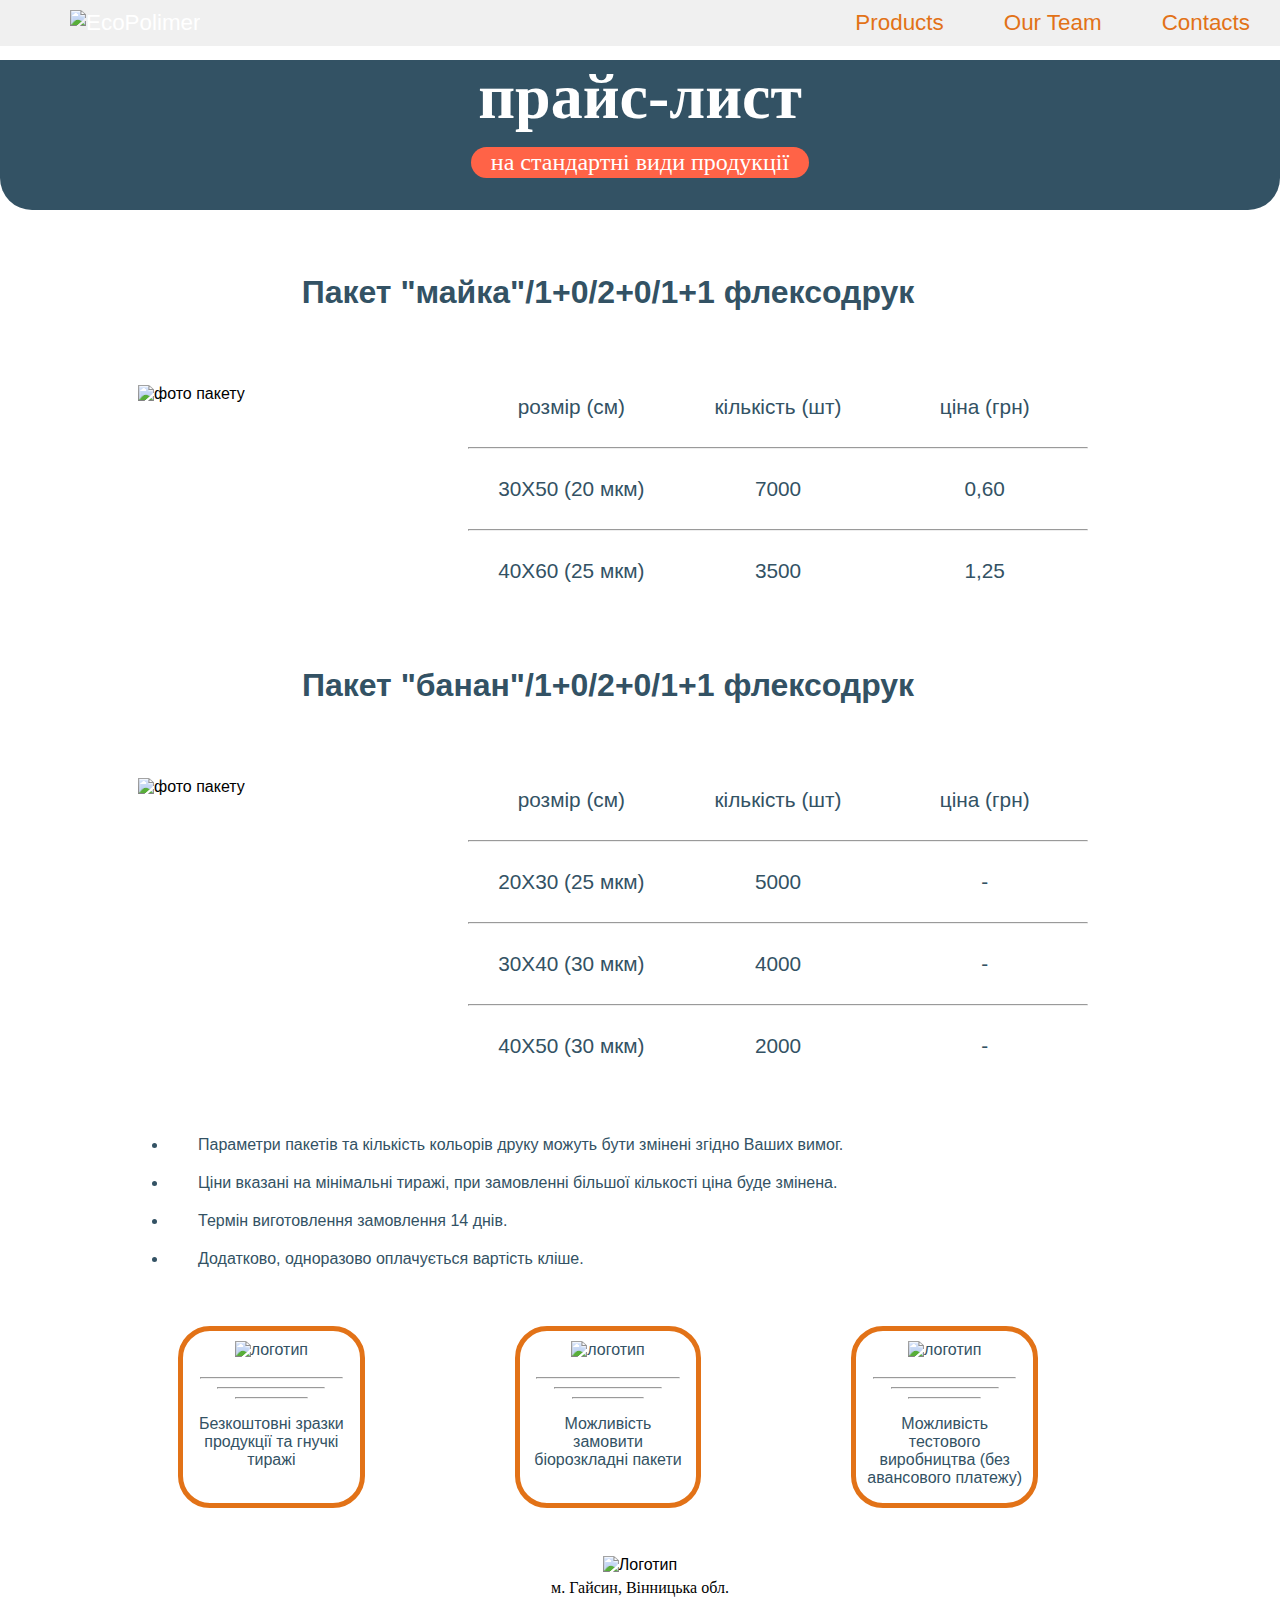
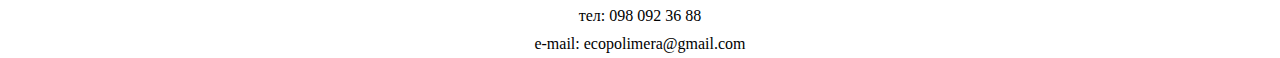
==== Index.html @ 990037f7 "Add files via upload" ====
<!DOCTYPE html>
<html lang="en">

<head>
    <meta charset="UTF-8">
    <meta name="viewport" content="width=device-width, initial-scale=1.0">
    <title>EcoPolimer</title>
    <link rel="stylesheet" type="text/css" href="./style.css">
</head>

<body>

    <!-- Навігація -->

    <nav class="navbar sticky">
        <ul class="main-nav">
            <li><img src="img/eco.png" alt="EcoPolimer"></li>
            <li class="push"><a href="">Products</a></li>
            <li><a href="">Our Team</a></li>
            <li><a href="">Contacts</a></li>
          </ul>
    </nav>

    <!-- Прайс лист -->

    <div class="container">
        <h1>прайс-лист</h1>
        <h2><span> на стандартні види продукції </span></h2>
    </div>

    <!-- Пакет "Майка" -->

    <div class="container2">    
        <h3>Пакет "майка"/1+0/2+0/1+1 флексодрук</h3>
        <div class="grid-wrapper">
            <div class="paket"><img src="img/bio.png" alt="фото пакету"></div>
            <div class="calc">
                <div class="zone">
                    <ul class="sheet">
                        <li class="row">розмір (см)</li>
                        <li class="row">кількість (шт)</li>
                        <li class="row">ціна (грн)</li>
                    </ul>
                </div>
                <hr>
                <div class="zone">
                    <ul class="sheet">
                        <li class="row">30X50 (20 мкм)</li>
                        <li class="row">7000</li>
                        <li class="row">0,60</li>
                    </ul>
                </div>
                <hr>
                <div class="zone">
                    <ul class="sheet">
                        <li class="row">40X60 (25 мкм)</li>
                        <li class="row">3500</li>
                        <li class="row">1,25</li>
                    </ul>
                </div>    
            </div>
        </div>
       

    <!-- Пакет "Банан" -->
        
        <h3>Пакет "банан"/1+0/2+0/1+1 флексодрук</h3>
        <div class="grid-wrapper">
            <div class="paket"><img src="img/nova.png" alt="фото пакету"></div>
            <div class="calc">
                <div class="zone">
                    <ul class="sheet">
                        <li class="row">розмір (см)</li>
                        <li class="row">кількість (шт)</li>
                        <li class="row">ціна (грн)</li>
                    </ul>
                </div>
                <hr>
                <div class="zone">
                    <ul class="sheet">
                        <li class="row">20X30 (25 мкм)</li>
                        <li class="row">5000</li>
                        <li class="row">-</li>
                    </ul>
                </div>
                <hr>
                <div class="zone">
                    <ul class="sheet">
                        <li class="row">30X40 (30 мкм)</li>
                        <li class="row">4000</li>
                        <li class="row">-</li>
                    </ul>
                </div>
                <hr>
                <div class="zone">
                    <ul class="sheet">
                        <li class="row">40X50 (30 мкм)</li>
                        <li class="row">2000</li>
                        <li class="row">-</li>
                    </ul>
                </div>    
            </div>
        </div>     
    </div>

    <!-- Інфо -->

    <div class="cont4">
        <ul class="list">
            <li>Параметри пакетів та кількість кольорів друку можуть бути змінені згідно Ваших вимог.</li>
            <li>Ціни вказані на мінімальні тиражі, при замовленні більшої кількості ціна буде змінена.</li>
            <li>Термін виготовлення замовлення 14 днів.</li>
            <li>Додатково, одноразово оплачується вартість кліше.</li>
        </ul>
    </div>

    <div class="container3">
        <div class="grid-wrapper2">
            <div class="grid">
                <img src="img/logo1.png" alt="логотип">
                <hr class="hr1">
                <hr class="hr2">
                <hr class="hr3">
                <p>Безкоштовні зразки продукції та гнучкі тиражі</p>
            </div>
            <div class="grid">
                <img src="img/logo2.png" alt="логотип">
                <hr class="hr1">
                <hr class="hr2">
                <hr class="hr3">
                <p>Можливість замовити біорозкладні пакети</p>
            </div>
            <div class="grid">
                <img src="img/logo3.png" alt="логотип">
                <hr class="hr1">
                <hr class="hr2">
                <hr class="hr3">
                <p>Можливість тестового виробництва (без авансового платежу)</p>
            </div>
        </div>
    </div>

    <footer class="footer">
        <img id="logo" src="img/ecoeco.png" alt="Логотип">
        <p>м. Гайсин, Вінницька обл.</p>
        <p>тел: 098 092 36 88</p>
        <p>e-mail: ecopolimera@gmail.com</p>
    </footer>

</body>
</html>
---- style.css ----
body {
    margin: 0;
    font-family: Arial, Helvetica, sans-serif;
    /* background: url(img/back.png) no-repeat center center fixed;
    background-size: cover; */
}

.main-nav {
    display: flex;
    list-style: none;
    font-size: 0.7em;
    margin: 0;
    justify-content: center;
    align-items: center;
}

.sticky {
    position: fixed;
    top: 0;
    width: 100%;
}

li > img {
    width: 200px;
}

.push {
    margin-left: auto;
}

li {
    padding: 10px 30px;
}

a {
    color: #e27217;
    text-decoration: none;    
}

.navbar {
    cursor: pointer;
    color:#FFF;
    font-size:2em;
    /* border-radius:4px;
    border:1px solid #bbb; */
    transition: all 0.3s linear;
    background-color: rgb(240, 240, 240);
}

@media only screen and (max-width: 800px) {
    .main-nav {
        font-size: 0.5em;
        padding: 0;
    }
}

/* ПАКЕТИ МАЙКА, БАНАН */

.container {    
    background-color:#335264;
    color: white;
    text-align: center;
    margin-top: 60px;
    padding-bottom: 2em;
    border-bottom-right-radius: 2em;
    border-bottom-left-radius: 2em;
}

.container2, .container3, .cont4{
    margin-right:15%;
    margin-left: 10%;
    margin-bottom: 3em;
}

.container3 {
    padding: 0 50px;
}

.sheet {
    display: flex;
    list-style: none;
    font-size: 1em;
    margin: 0;
    text-align: center;
    color:#335264;
    padding: 0;
}

.row {
    width: 33%;
    padding: 20px 10px;
    font-size: 1.3em;
}

h3 {
    font-size: 2em;
    text-align: center;
    color: #335264;
    margin: 2em 0;
}

h1 {
    font-family: cursive;
    font-size: 4em;
    margin-top: 0;
    margin-bottom: 0.2em;
}

h2 {
    font-family: cursive;
    font-weight: 300;
    background-color: tomato;
    width: fit-content;
    margin: auto;
    padding: 2px 20px;
    border-radius: 1em;
}

.grid-wrapper {
    display: grid;
    grid-gap: 30px;
    grid-template-columns: 1fr 2fr;
}

.paket > img{
    width: 250px;
}

.paket {
    padding: 10px;
}

/* LIST */

.list > li{
    color: #335264;    
}

.grid-wrapper2 {
    display: grid;
    grid-gap: 150px;
    grid-template-columns: 1fr 1fr 1fr;    
    text-align: center;
}

.grid {
    border: #e27217 solid 5px;
    border-radius: 2em;
    text-align: center;
    color: #335264;

}

.grid > img {
    padding: 10px;
    height: 40px;
}

.grid p {
    padding: 0 10px;
}

.hr1 {
    width: 80%;
}

.hr2 {
    width: 60%;
}

.hr3 {
    width: 40%;
}



/* FOOTER */
footer {
    text-align: center;
    margin: 0;
}

footer p {
    margin: 0;
    padding: 5px;
    font-family: cursive;
}

#logo {
    width: 300px;
}

@media only screen and (max-width: 1200px) {
    .grid-wrapper2 {
        grid-gap: 100px;
    }
}

@media only screen and (max-width: 1000px) {
    .grid-wrapper2 {
        grid-gap: 50px;
    }
}

@media only screen and (max-width: 800px) {
    .grid-wrapper2 {
        grid-template-columns: 1fr;
    }
}
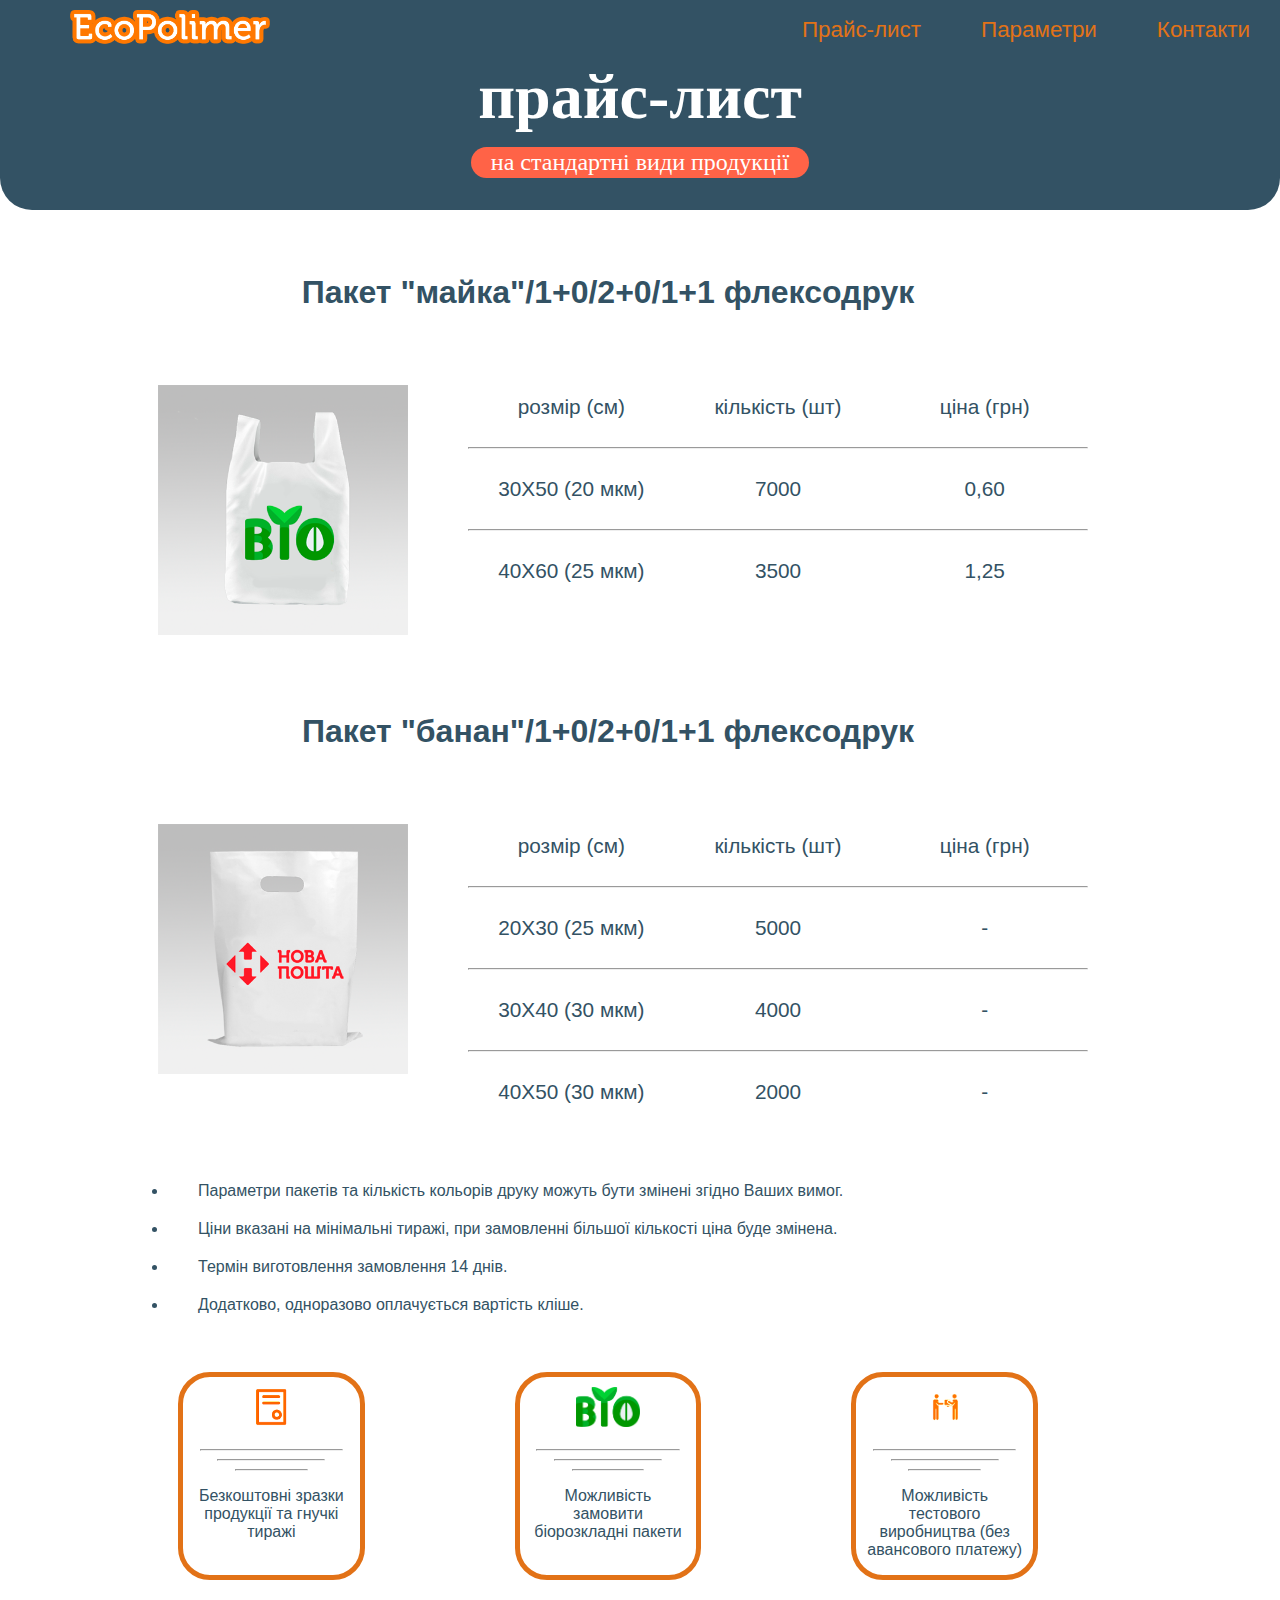
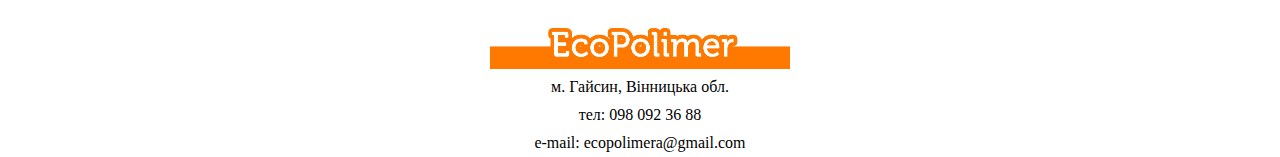
==== commit b479ae64: "Add files via upload" ====
--- a/Index.html
+++ b/Index.html
@@ -14,23 +14,24 @@
 
     <nav class="navbar sticky">
         <ul class="main-nav">
-            <li><img src="img/eco.png" alt="EcoPolimer"></li>
-            <li class="push"><a href="">Products</a></li>
-            <li><a href="">Our Team</a></li>
-            <li><a href="">Contacts</a></li>
+            <li><img id="eco" src="img/eco.png" alt="EcoPolimer"></li>
+            <li class="push"><a href="#price">Прайс-лист</a></li>
+            <li><a href="#param">Параметри</a></li>
+            <li><a href="#cont">Контакти</a></li>
           </ul>
     </nav>
 
     <!-- Прайс лист -->
 
     <div class="container">
+        <a id="price"></a> 
         <h1>прайс-лист</h1>
         <h2><span> на стандартні види продукції </span></h2>
     </div>
 
     <!-- Пакет "Майка" -->
 
-    <div class="container2">    
+    <div class="container2">           
         <h3>Пакет "майка"/1+0/2+0/1+1 флексодрук</h3>
         <div class="grid-wrapper">
             <div class="paket"><img src="img/bio.png" alt="фото пакету"></div>
@@ -106,12 +107,14 @@
     <!-- Інфо -->
 
     <div class="cont4">
+        <a id="param"></a>
         <ul class="list">
             <li>Параметри пакетів та кількість кольорів друку можуть бути змінені згідно Ваших вимог.</li>
             <li>Ціни вказані на мінімальні тиражі, при замовленні більшої кількості ціна буде змінена.</li>
             <li>Термін виготовлення замовлення 14 днів.</li>
             <li>Додатково, одноразово оплачується вартість кліше.</li>
         </ul>
+        
     </div>
 
     <div class="container3">
@@ -141,6 +144,7 @@
     </div>
 
     <footer class="footer">
+        <a id="cont"></a>
         <img id="logo" src="img/ecoeco.png" alt="Логотип">
         <p>м. Гайсин, Вінницька обл.</p>
         <p>тел: 098 092 36 88</p>
--- a/style.css
+++ b/style.css
@@ -12,6 +12,7 @@
     margin: 0;
     justify-content: center;
     align-items: center;
+    height: 60px;
 }
 
 .sticky {
@@ -20,7 +21,7 @@
     width: 100%;
 }
 
-li > img {
+#eco {
     width: 200px;
 }
 
@@ -44,7 +45,7 @@
     /* border-radius:4px;
     border:1px solid #bbb; */
     transition: all 0.3s linear;
-    background-color: rgb(240, 240, 240);
+    background-color: #335264;
 }
 
 @media only screen and (max-width: 800px) {
@@ -128,6 +129,7 @@
 
 .paket {
     padding: 10px;
+    text-align: center;
 }
 
 /* LIST */
@@ -200,10 +202,26 @@
     .grid-wrapper2 {
         grid-gap: 50px;
     }
-}
-
-@media only screen and (max-width: 800px) {
-    .grid-wrapper2 {
+
+    #eco {
+        width: 150px;
+    }
+
+    li {
+        padding: 10px 20px;
+    }
+}
+
+@media only screen and (max-width: 820px) {
+    .grid-wrapper2, .grid-wrapper{
         grid-template-columns: 1fr;
     }
+
+    #eco {
+        width: 100px;
+    }
+
+    li {
+        padding: 10px 10px;
+    }
 }